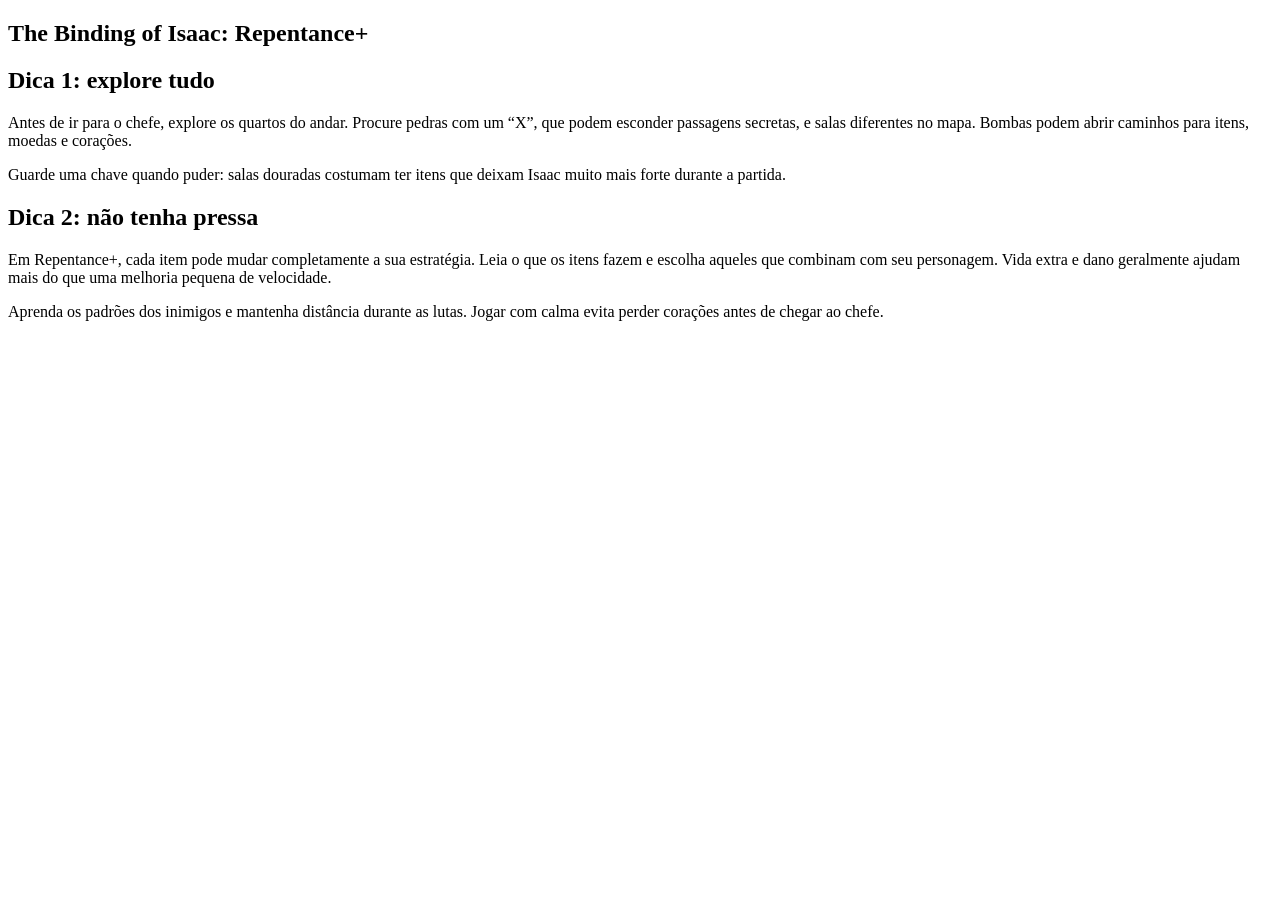
==== atividade3/index.html @ b331aa96 "Create index.html" ====
<!DOCTYPE html>
<html lang="pt-BR">
  <head>
    <meta charset="UTF-8" />
    <meta name="viewport" content="width=device-width, initial-scale=1.0" />
    <title>The Binding of Isaac: Repentance+</title>
    <link rel="stylesheet" href="styles.css" />
  </head>
  <body>
    <main>
      <section>
        <div class="caixa">
          <h1>The Binding of Isaac: Repentance+</h1>
          <h2>Dica 1: explore tudo</h2>

          <p>
            Antes de ir para o chefe, explore os quartos do andar. Procure pedras
            com um “X”, que podem esconder passagens secretas, e salas diferentes
            no mapa. Bombas podem abrir caminhos para itens, moedas e corações.
          </p>

          <p>
            Guarde uma chave quando puder: salas douradas costumam ter itens que
            deixam Isaac muito mais forte durante a partida.
          </p>
        </div>

        <div class="caixa">
          <h2>Dica 2: não tenha pressa</h2>

          <p>
            Em Repentance+, cada item pode mudar completamente a sua estratégia.
            Leia o que os itens fazem e escolha aqueles que combinam com seu
            personagem. Vida extra e dano geralmente ajudam mais do que uma
            melhoria pequena de velocidade.
          </p>

          <p>
            Aprenda os padrões dos inimigos e mantenha distância durante as lutas.
            Jogar com calma evita perder corações antes de chegar ao chefe.
          </p>
        </div>
      </section>
    </main>
  </body>
</html>
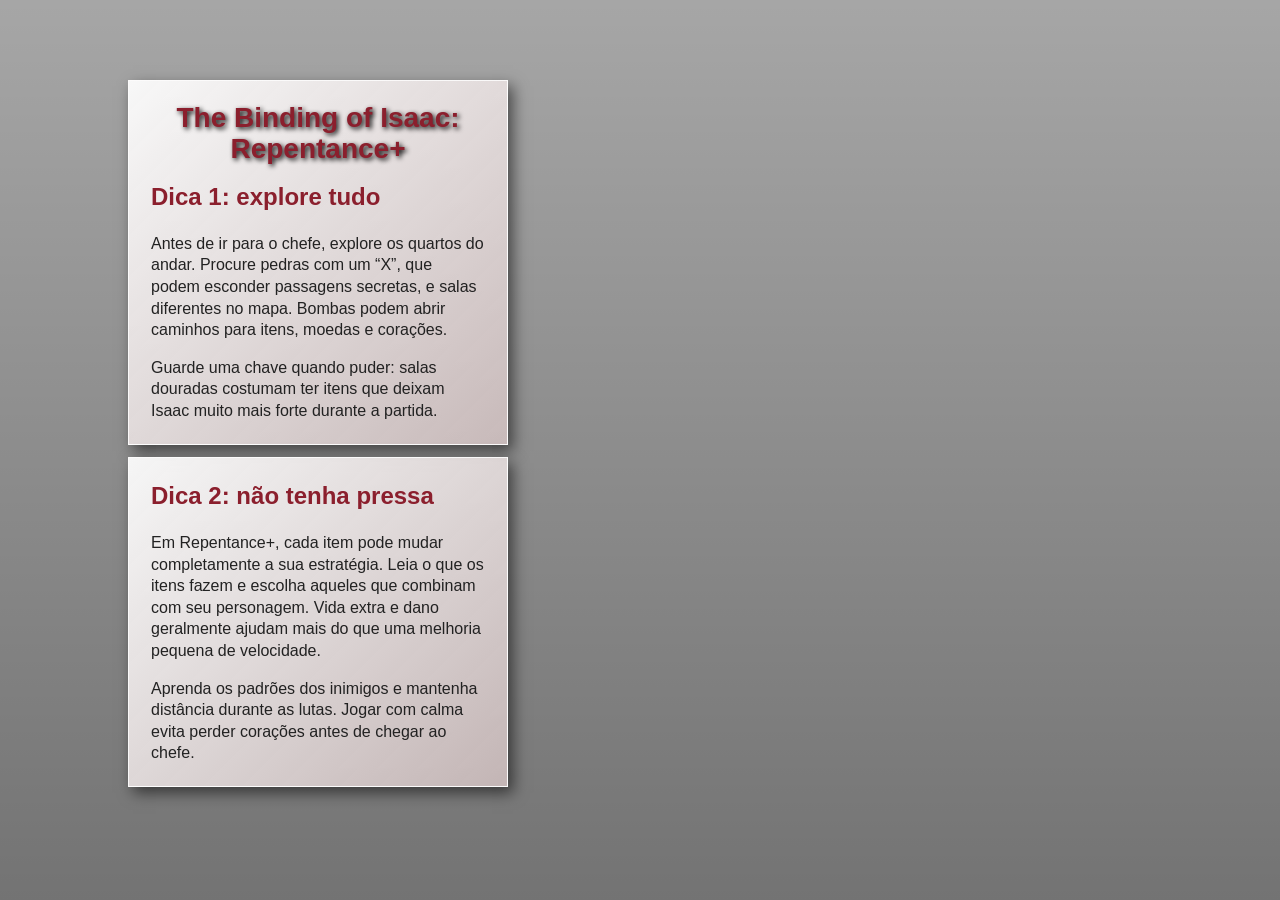
==== commit b3477e8f: "Update index.html" ====
--- a/atividade3/index.html
+++ b/atividade3/index.html
@@ -4,7 +4,7 @@
     <meta charset="UTF-8" />
     <meta name="viewport" content="width=device-width, initial-scale=1.0" />
     <title>The Binding of Isaac: Repentance+</title>
-    <link rel="stylesheet" href="styles.css" />
+    <link rel="stylesheet" href="style.css" />
   </head>
   <body>
     <main>
--- a/atividade3/style.css
+++ b/atividade3/style.css
@@ -0,0 +1,64 @@
+* { box-sizing: border-box; }
+
+body {
+  margin: 0;
+  min-height: 100vh;
+  background-image: linear-gradient(rgba(0, 0, 0, 0.35), rgba(0, 0, 0, 0.55)), url("https://shared.fastly.steamstatic.com/store_item_assets/steam/apps/2868840/library_hero.jpg");
+  background-image: linear-gradient(rgba(0, 0, 0, 0.35), rgba(0, 0, 0, 0.55)), url("https://shared.fastly.steamstatic.com/store_item_assets/steam/apps/3353470/library_hero.jpg");
+  background-position: center;
+  background-size: cover;
+  color: white;
+  font-family: Arial, sans-serif;
+}
+
+main {
+  width: min(850px, 90%);
+  margin: 0 auto;
+  padding-top: 90px;
+  width: min(380px, 86%);
+  margin-left: 10%;
+  padding-top: 80px;
+}
+
+h1 {
+  text-align: center;
+  text-shadow: 2px 2px 5px black;
+  margin: 0 0 16px;
+  color: #8b1f2d;
+  font-size: 28px;
+  line-height: 1.1;
+}
+
+section {
+  display: flex;
+  flex-direction: column;
+  gap: 20px;
+  gap: 12px;
+}
+
+.caixa {
+  flex: 1;
+  padding: 20px;
+  background-color: rgba(15, 25, 45, 0.7);
+  border: 1px solid rgba(255, 255, 255, 0.6);
+  padding: 22px;
+  background: linear-gradient(135deg, rgba(255, 255, 255, 0.92), rgba(216, 198, 198, 0.78));
+  border: 1px solid rgba(255, 255, 255, 0.9);
+  box-shadow: 5px 6px 14px rgba(0, 0, 0, 0.55);
+  color: #222;
+  line-height: 1.35;
+}
+
+.caixa h2 {
+  margin-top: 0;
+  color: #8b1f2d;
+}
+
+.caixa p {
+  margin-bottom: 0;
+}
+
+@media (max-width: 600px) {
+  section { flex-direction: column; }
+  main { margin: 0 auto; padding-top: 40px; }
+}
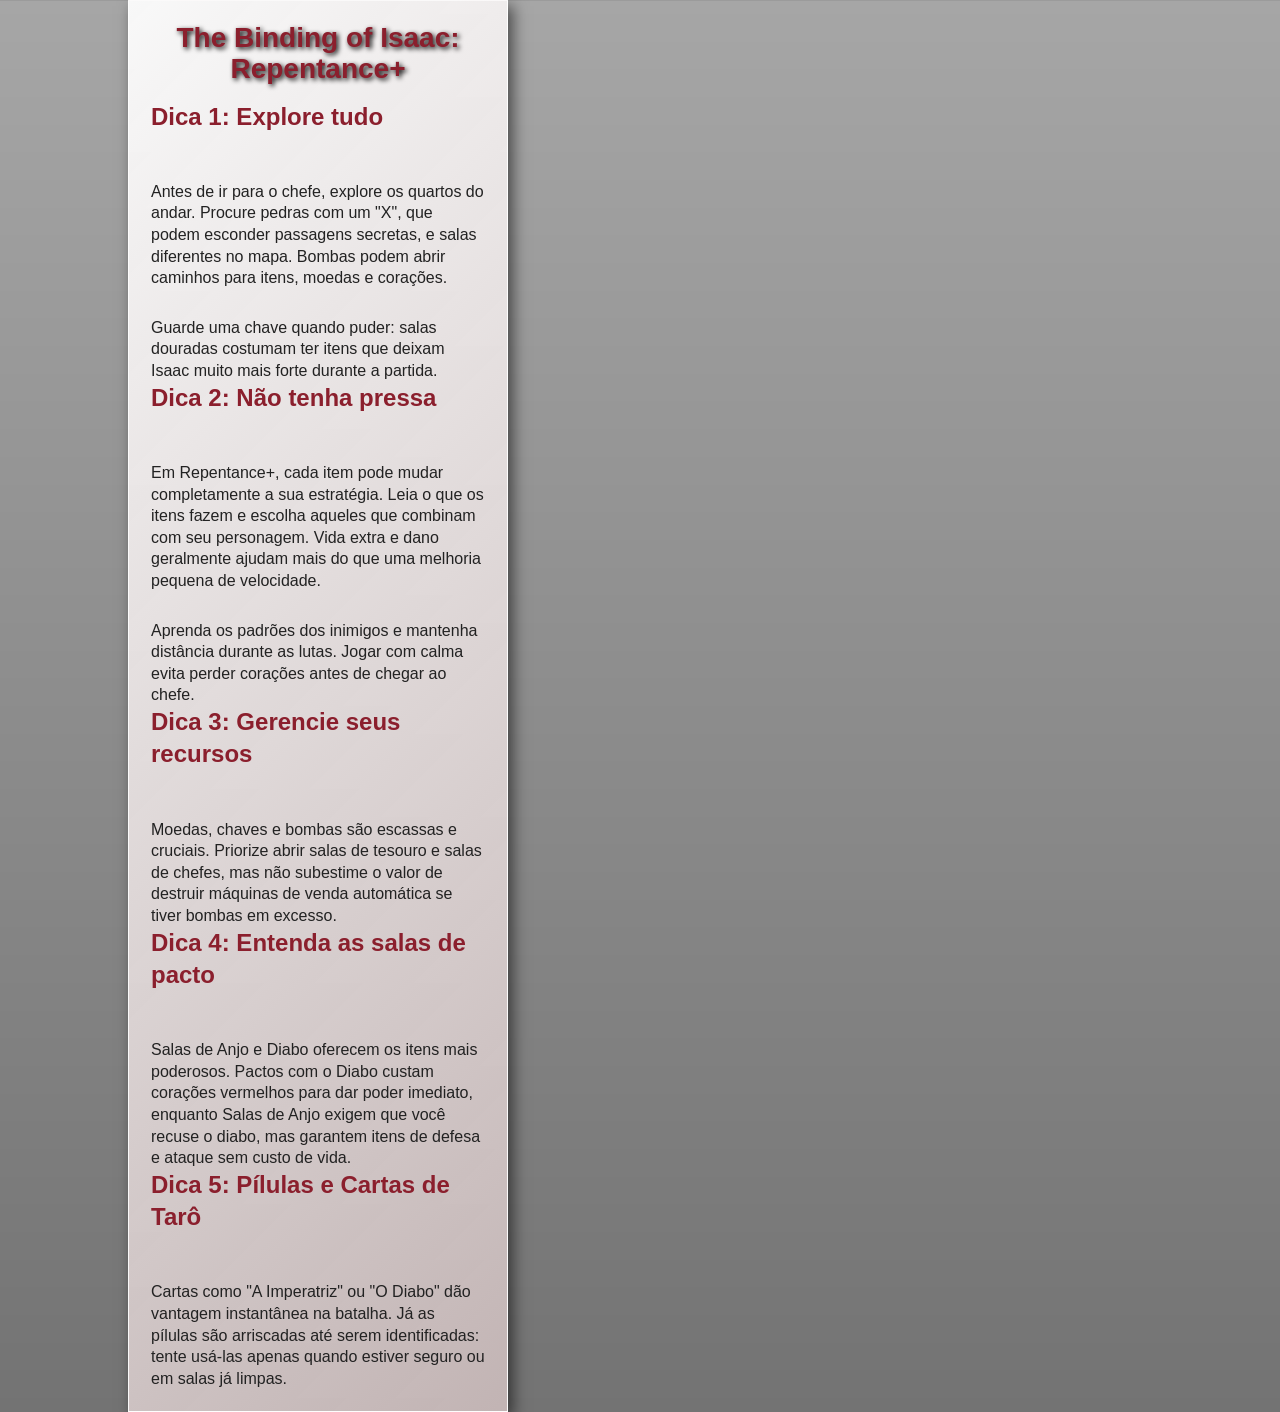
==== commit 09a5139b: "Update index.html" ====
--- a/atividade3/index.html
+++ b/atividade3/index.html
@@ -7,40 +7,51 @@
     <link rel="stylesheet" href="style.css" />
   </head>
   <body>
-    <main>
-      <section>
-        <div class="caixa">
-          <h1>The Binding of Isaac: Repentance+</h1>
-          <h2>Dica 1: explore tudo</h2>
 
-          <p>
-            Antes de ir para o chefe, explore os quartos do andar. Procure pedras
-            com um “X”, que podem esconder passagens secretas, e salas diferentes
-            no mapa. Bombas podem abrir caminhos para itens, moedas e corações.
-          </p>
+    <main class="caixa">
+      <h1>The Binding of Isaac: Repentance+</h1>
 
-          <p>
-            Guarde uma chave quando puder: salas douradas costumam ter itens que
-            deixam Isaac muito mais forte durante a partida.
-          </p>
-        </div>
+      <section class="dica">
+        <h2>Dica 1: Explore tudo</h2>
+        <p>
+          Antes de ir para o chefe, explore os quartos do andar. Procure pedras com um "X", que podem esconder passagens secretas, e salas diferentes no mapa. Bombas podem abrir caminhos para itens, moedas e corações.
+        </p>
+        <p>
+          Guarde uma chave quando puder: salas douradas costumam ter itens que deixam Isaac muito mais forte durante a partida.
+        </p>
+      </section>
 
-        <div class="caixa">
-          <h2>Dica 2: não tenha pressa</h2>
+      <section class="dica">
+        <h2>Dica 2: Não tenha pressa</h2>
+        <p>
+          Em Repentance+, cada item pode mudar completamente a sua estratégia. Leia o que os itens fazem e escolha aqueles que combinam com seu personagem. Vida extra e dano geralmente ajudam mais do que uma melhoria pequena de velocidade.
+        </p>
+        <p>
+          Aprenda os padrões dos inimigos e mantenha distância durante as lutas. Jogar com calma evita perder corações antes de chegar ao chefe.
+        </p>
+      </section>
 
-          <p>
-            Em Repentance+, cada item pode mudar completamente a sua estratégia.
-            Leia o que os itens fazem e escolha aqueles que combinam com seu
-            personagem. Vida extra e dano geralmente ajudam mais do que uma
-            melhoria pequena de velocidade.
-          </p>
+      <section class="dica">
+        <h2>Dica 3: Gerencie seus recursos</h2>
+        <p>
+          Moedas, chaves e bombas são escassas e cruciais. Priorize abrir salas de tesouro e salas de chefes, mas não subestime o valor de destruir máquinas de venda automática se tiver bombas em excesso.
+        </p>
+      </section>
 
-          <p>
-            Aprenda os padrões dos inimigos e mantenha distância durante as lutas.
-            Jogar com calma evita perder corações antes de chegar ao chefe.
-          </p>
-        </div>
+      <section class="dica">
+        <h2>Dica 4: Entenda as salas de pacto</h2>
+        <p>
+          Salas de Anjo e Diabo oferecem os itens mais poderosos. Pactos com o Diabo custam corações vermelhos para dar poder imediato, enquanto Salas de Anjo exigem que você recuse o diabo, mas garantem itens de defesa e ataque sem custo de vida.
+        </p>
+      </section>
+
+      <section class="dica">
+        <h2>Dica 5: Pílulas e Cartas de Tarô</h2>
+        <p>
+          Cartas como "A Imperatriz" ou "O Diabo" dão vantagem instantânea na batalha. Já as pílulas são arriscadas até serem identificadas: tente usá-las apenas quando estiver seguro ou em salas já limpas.
+        </p>
       </section>
     </main>
+
   </body>
 </html>
